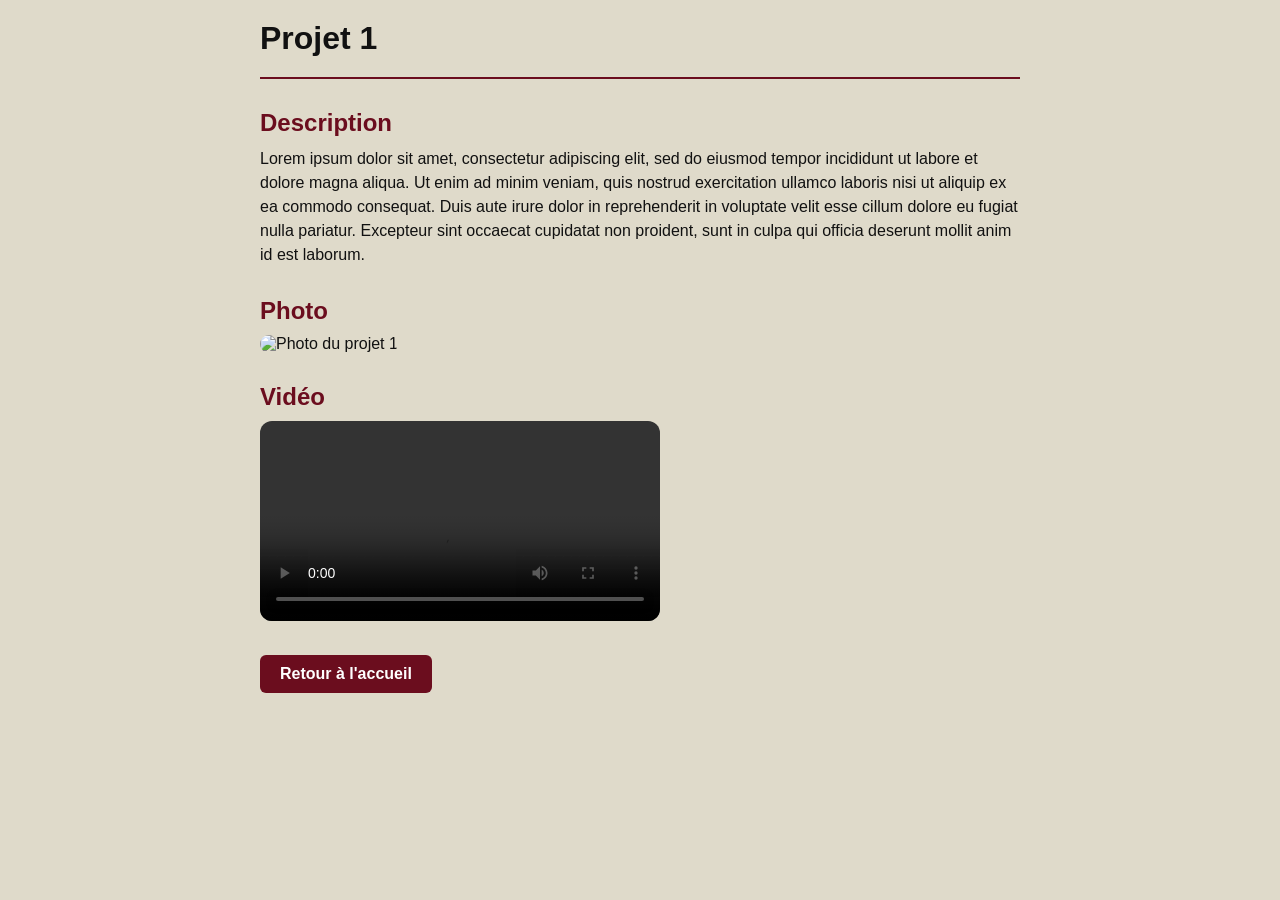
==== projet1.html @ 78a4538c "Ajout de la page CV, de la zone À propos et des pages projets Co-Authored-By: Claude Opus 5.5 <norep" ====
<!DOCTYPE html>
<html lang="fr">

<head>
    <meta charset="UTF-8">
    <meta name="viewport" content="width=device-width, initial-scale=1.0">
    <title>Projet 1 - Angel Celestin</title>

    <link rel="stylesheet" href="projet.css">
</head>

<body>

    <h1>Projet 1</h1>

    <div>
        <h2>Description</h2>
        <p>Lorem ipsum dolor sit amet, consectetur adipiscing elit, sed do eiusmod tempor incididunt ut labore et dolore magna aliqua. Ut enim ad minim veniam, quis nostrud exercitation ullamco laboris nisi ut aliquip ex ea commodo consequat. Duis aute irure dolor in reprehenderit in voluptate velit esse cillum dolore eu fugiat nulla pariatur. Excepteur sint occaecat cupidatat non proident, sunt in culpa qui officia deserunt mollit anim id est laborum.</p>
    </div>

    <div>
        <h2>Photo</h2>
        <img src="projet1.jpg" alt="Photo du projet 1" width="400">
    </div>

    <div>
        <h2>Vidéo</h2>
        <video width="400" controls>
            <source src="projet1.mp4" type="video/mp4">
            Votre navigateur ne peut pas lire cette vidéo.
        </video>
    </div>

    <a href="index.html" class="retour">Retour à l'accueil</a>

</body>

</html>
---- projet.css ----
* { box-sizing: border-box; margin: 0; padding: 0; }

body {
    padding: 20px;
    font-family: 'Segoe UI', Tahoma, Geneva, Verdana, sans-serif;
    background-color: #dfdaca;
    color: #111111;
    max-width: 800px;
    margin: 0 auto;
}

h1 {
    padding-bottom: 20px;
    border-bottom: 2px solid #6b0d1e;
}

h2 { margin: 30px 0 10px; color: #6b0d1e; }

p { line-height: 1.5; }

img, video { max-width: 100%; height: auto; border-radius: 12px; }

.retour {
    display: inline-block;
    margin-top: 30px;
    background-color: #6b0d1e;
    color: #ffffff;
    padding: 10px 20px;
    border-radius: 6px;
    font-weight: bold;
    text-decoration: none;
}

.retour:hover { background-color: #4a0914; }
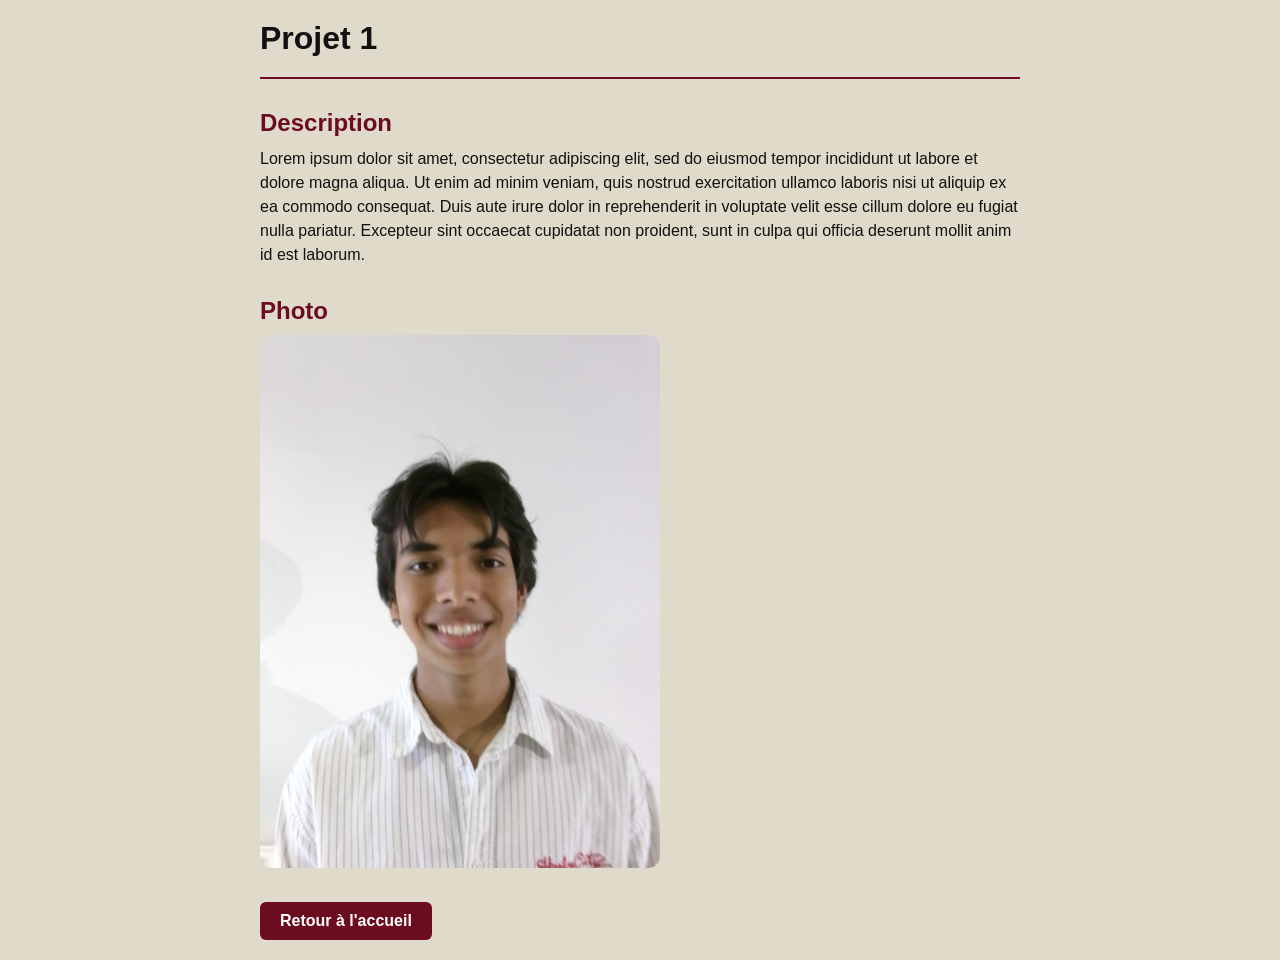
==== commit 7eb82133: "version finale 2" ====
--- a/projet1.html
+++ b/projet1.html
@@ -20,17 +20,9 @@
 
     <div>
         <h2>Photo</h2>
-        <img src="projet1.jpg" alt="Photo du projet 1" width="400">
+        <img src="101_0067.JPG" alt="Photo du projet 1" width="400">
     </div>
-
-    <div>
-        <h2>Vidéo</h2>
-        <video width="400" controls>
-            <source src="projet1.mp4" type="video/mp4">
-            Votre navigateur ne peut pas lire cette vidéo.
-        </video>
-    </div>
-
+    
     <a href="index.html" class="retour">Retour à l'accueil</a>
 
 </body>
